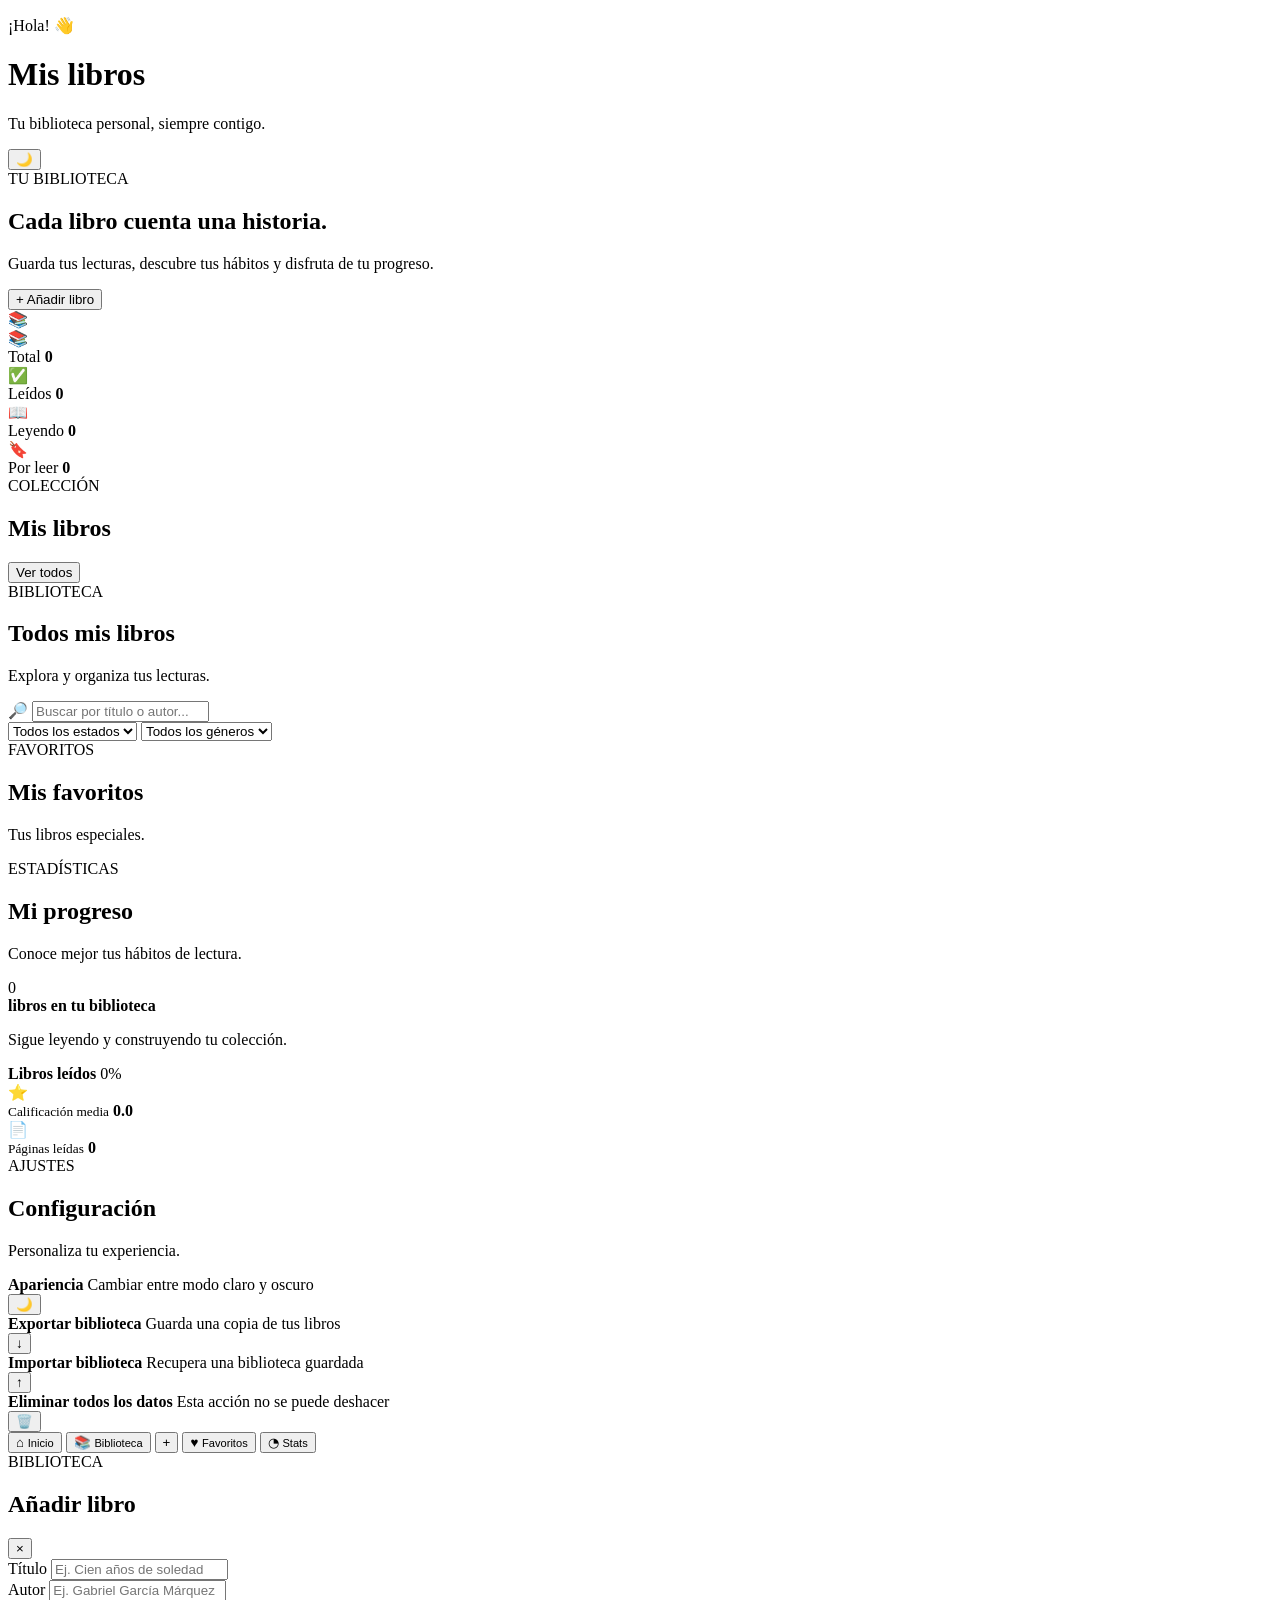
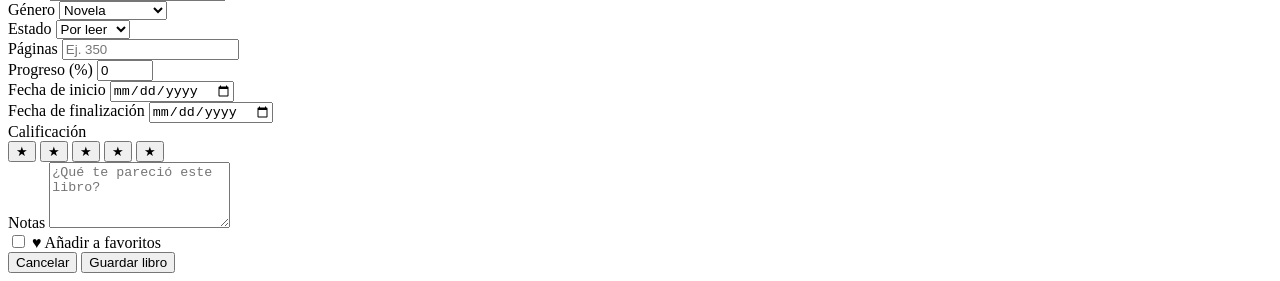
==== index.html @ 0b30e6c9 "Rename aplicacion/index.html to index.html" ====
<!DOCTYPE html>
<html lang="es">
<head>
    <meta charset="UTF-8">

    <meta
        name="viewport"
        content="width=device-width, initial-scale=1.0, viewport-fit=cover"
    >

    <meta
        name="theme-color"
        content="#f7f6f2"
    >

    <meta
        name="apple-mobile-web-app-capable"
        content="yes"
    >

    <meta
        name="apple-mobile-web-app-status-bar-style"
        content="default"
    >

    <meta
        name="apple-mobile-web-app-title"
        content="Mis Libros"
    >

    <title>Mis Libros</title>

<link rel="stylesheet" href="style.css">

<link
    rel="manifest"
    href="manifest.json"
>

<meta
    name="theme-color"
    content="#3f5b4b"
>

<meta
    name="apple-mobile-web-app-capable"
    content="yes"
>

<meta
    name="apple-mobile-web-app-status-bar-style"
    content="default"
>

<meta
    name="apple-mobile-web-app-title"
    content="Mis Libros"
>

<link
    rel="apple-touch-icon"
    href="icons/icon-192.png"
>
</head>

<body>

<div class="app">

    <!-- ================= HEADER ================= -->

    <header class="top-header">

        <div>
            <p class="hello">¡Hola! 👋</p>

            <h1>Mis libros</h1>

            <p class="subtitle">
                Tu biblioteca personal, siempre contigo.
            </p>
        </div>

        <button
            class="icon-button"
            id="themeButton"
            aria-label="Cambiar tema"
        >
            🌙
        </button>

    </header>


    <!-- ================= DASHBOARD ================= -->

    <section
        class="page"
        id="homePage"
    >

        <!-- HERO -->

        <div class="hero-card">

            <div class="hero-content">

                <span class="hero-small">
                    TU BIBLIOTECA
                </span>

                <h2>
                    Cada libro cuenta una historia.
                </h2>

                <p>
                    Guarda tus lecturas, descubre tus hábitos
                    y disfruta de tu progreso.
                </p>

                <button
                    class="primary-button"
                    id="heroAddButton"
                >
                    + Añadir libro
                </button>

            </div>

            <div class="hero-decoration">
                📚
            </div>

        </div>


        <!-- STATS -->

        <div class="stats-grid">

            <div class="stat-card">

                <div class="stat-icon">
                    📚
                </div>

                <div>
                    <span>Total</span>
                    <strong id="totalBooks">0</strong>
                </div>

            </div>


            <div class="stat-card">

                <div class="stat-icon">
                    ✅
                </div>

                <div>
                    <span>Leídos</span>
                    <strong id="readBooks">0</strong>
                </div>

            </div>


            <div class="stat-card">

                <div class="stat-icon">
                    📖
                </div>

                <div>
                    <span>Leyendo</span>
                    <strong id="readingBooks">0</strong>
                </div>

            </div>


            <div class="stat-card">

                <div class="stat-icon">
                    🔖
                </div>

                <div>
                    <span>Por leer</span>
                    <strong id="toReadBooks">0</strong>
                </div>

            </div>

        </div>


        <!-- RECENT BOOKS -->

        <div class="section-header">

            <div>
                <span class="section-label">
                    COLECCIÓN
                </span>

                <h2>Mis libros</h2>
            </div>

            <button
                class="text-button"
                id="viewAllButton"
            >
                Ver todos
            </button>

        </div>


        <div
            id="recentBooks"
            class="books-grid"
        ></div>

    </section>


    <!-- ================= LIBRARY PAGE ================= -->

    <section
        class="page hidden"
        id="libraryPage"
    >

        <div class="page-heading">

            <span class="section-label">
                BIBLIOTECA
            </span>

            <h2>Todos mis libros</h2>

            <p>
                Explora y organiza tus lecturas.
            </p>

        </div>


        <div class="search-container">

            <span>🔎</span>

            <input
                type="text"
                id="searchInput"
                placeholder="Buscar por título o autor..."
            >

        </div>


        <div class="filters">

            <select id="filterStatus">

                <option value="all">
                    Todos los estados
                </option>

                <option value="read">
                    Leídos
                </option>

                <option value="reading">
                    Leyendo
                </option>

                <option value="to-read">
                    Por leer
                </option>

            </select>


            <select id="filterGenre">

                <option value="all">
                    Todos los géneros
                </option>

                <option value="Novela">
                    Novela
                </option>

                <option value="Fantasía">
                    Fantasía
                </option>

                <option value="Ciencia ficción">
                    Ciencia ficción
                </option>

                <option value="Romance">
                    Romance
                </option>

                <option value="Misterio">
                    Misterio
                </option>

                <option value="Historia">
                    Historia
                </option>

                <option value="Biografía">
                    Biografía
                </option>

                <option value="Otro">
                    Otro
                </option>

            </select>

        </div>


        <div
            id="libraryBooks"
            class="books-grid"
        ></div>

    </section>


    <!-- ================= FAVORITES ================= -->

    <section
        class="page hidden"
        id="favoritesPage"
    >

        <div class="page-heading">

            <span class="section-label">
                FAVORITOS
            </span>

            <h2>Mis favoritos</h2>

            <p>
                Tus libros especiales.
            </p>

        </div>


        <div
            id="favoriteBooks"
            class="books-grid"
        ></div>

    </section>


    <!-- ================= STATS PAGE ================= -->

    <section
        class="page hidden"
        id="statsPage"
    >

        <div class="page-heading">

            <span class="section-label">
                ESTADÍSTICAS
            </span>

            <h2>Mi progreso</h2>

            <p>
                Conoce mejor tus hábitos de lectura.
            </p>

        </div>


        <div class="big-stat">

            <div class="big-stat-number" id="statsTotal">
                0
            </div>

            <div>
                <strong>libros en tu biblioteca</strong>

                <p>
                    Sigue leyendo y construyendo tu colección.
                </p>
            </div>

        </div>


        <div class="progress-card">

            <div class="progress-header">

                <strong>Libros leídos</strong>

                <span id="readPercentage">
                    0%
                </span>

            </div>

            <div class="progress-bar">

                <div
                    id="readProgress"
                    class="progress-fill"
                ></div>

            </div>

        </div>


        <div class="stats-details">

            <div class="detail-card">

                <span>⭐</span>

                <div>
                    <small>Calificación media</small>
                    <strong id="averageRating">
                        0.0
                    </strong>
                </div>

            </div>


            <div class="detail-card">

                <span>📄</span>

                <div>
                    <small>Páginas leídas</small>
                    <strong id="pagesRead">
                        0
                    </strong>
                </div>

            </div>

        </div>

    </section>


    <!-- ================= SETTINGS ================= -->

    <section
        class="page hidden"
        id="settingsPage"
    >

        <div class="page-heading">

            <span class="section-label">
                AJUSTES
            </span>

            <h2>Configuración</h2>

            <p>
                Personaliza tu experiencia.
            </p>

        </div>


        <div class="settings-card">

            <div class="setting-row">

                <div>

                    <strong>Apariencia</strong>

                    <span>
                        Cambiar entre modo claro y oscuro
                    </span>

                </div>

                <button
                    class="setting-action"
                    id="settingsThemeButton"
                >
                    🌙
                </button>

            </div>


            <div class="setting-row">

                <div>

                    <strong>Exportar biblioteca</strong>

                    <span>
                        Guarda una copia de tus libros
                    </span>

                </div>

                <button
                    class="setting-action"
                    id="exportButton"
                >
                    ↓
                </button>

            </div>


            <div class="setting-row">

                <div>

                    <strong>Importar biblioteca</strong>

                    <span>
                        Recupera una biblioteca guardada
                    </span>

                </div>

                <button
                    class="setting-action"
                    id="importButton"
                >
                    ↑
                </button>

            </div>


            <div class="setting-row danger-row">

                <div>

                    <strong>Eliminar todos los datos</strong>

                    <span>
                        Esta acción no se puede deshacer
                    </span>

                </div>

                <button
                    class="danger-button"
                    id="clearButton"
                >
                    🗑️
                </button>

            </div>

        </div>

        <input
            type="file"
            id="importFile"
            accept=".json"
            hidden
        >

    </section>


    <!-- ================= BOTTOM NAV ================= -->

    <nav class="bottom-nav">

        <button
            class="nav-item active"
            data-page="homePage"
        >
            <span>⌂</span>
            <small>Inicio</small>
        </button>


        <button
            class="nav-item"
            data-page="libraryPage"
        >
            <span>📚</span>
            <small>Biblioteca</small>
        </button>


        <button
            class="nav-add"
            id="addBookButton"
        >
            +
        </button>


        <button
            class="nav-item"
            data-page="favoritesPage"
        >
            <span>♥</span>
            <small>Favoritos</small>
        </button>


        <button
            class="nav-item"
            data-page="statsPage"
        >
            <span>◔</span>
            <small>Stats</small>
        </button>

    </nav>

</div>


<!-- ================= MODAL ================= -->

<div
    class="modal-overlay"
    id="modal"
>

    <div class="modal">

        <div class="modal-header">

            <div>

                <span class="section-label">
                    BIBLIOTECA
                </span>

                <h2 id="modalTitle">
                    Añadir libro
                </h2>

            </div>

            <button
                class="close-button"
                id="closeModal"
            >
                ×
            </button>

        </div>


        <form id="bookForm">

            <div class="form-group">

                <label>Título</label>

                <input
                    type="text"
                    id="title"
                    placeholder="Ej. Cien años de soledad"
                    required
                >

            </div>


            <div class="form-group">

                <label>Autor</label>

                <input
                    type="text"
                    id="author"
                    placeholder="Ej. Gabriel García Márquez"
                    required
                >

            </div>


            <div class="form-row">

                <div class="form-group">

                    <label>Género</label>

                    <select id="genre">

                        <option>Novela</option>
                        <option>Fantasía</option>
                        <option>Ciencia ficción</option>
                        <option>Romance</option>
                        <option>Misterio</option>
                        <option>Historia</option>
                        <option>Biografía</option>
                        <option>Otro</option>

                    </select>

                </div>


                <div class="form-group">

                    <label>Estado</label>

                    <select id="status">

                        <option value="to-read">
                            Por leer
                        </option>

                        <option value="reading">
                            Leyendo
                        </option>

                        <option value="read">
                            Leído
                        </option>

                    </select>

                </div>

            </div>


            <div class="form-group">

                <label>Páginas</label>

                <input
                    type="number"
                    id="pages"
                    min="0"
                    placeholder="Ej. 350"
                >

            </div>


            <div class="form-group">

                <label>Progreso (%)</label>

                <input
                    type="number"
                    id="progress"
                    min="0"
                    max="100"
                    value="0"
                    placeholder="0 - 100"
                >

            </div>


            <div class="form-group">

                <label>Fecha de inicio</label>

                <input
                    type="date"
                    id="startDate"
                >

            </div>


            <div class="form-group">

                <label>Fecha de finalización</label>

                <input
                    type="date"
                    id="finishDate"
                >

            </div>


            <div class="form-group">

                <label>Calificación</label>

                <div
                    class="rating"
                    id="rating"
                >

                    <button
                        type="button"
                        data-rating="1"
                    >
                        ★
                    </button>

                    <button
                        type="button"
                        data-rating="2"
                    >
                        ★
                    </button>

                    <button
                        type="button"
                        data-rating="3"
                    >
                        ★
                    </button>

                    <button
                        type="button"
                        data-rating="4"
                    >
                        ★
                    </button>

                    <button
                        type="button"
                        data-rating="5"
                    >
                        ★
                    </button>

                </div>

            </div>


            <div class="form-group">

                <label>Notas</label>

                <textarea
                    id="notes"
                    rows="4"
                    placeholder="¿Qué te pareció este libro?"
                ></textarea>

            </div>


            <label class="favorite-checkbox">

                <input
                    type="checkbox"
                    id="favorite"
                >

                <span>♥</span>

                Añadir a favoritos

            </label>


            <div class="form-actions">

                <button
                    type="button"
                    class="cancel-button"
                    id="cancelButton"
                >
                    Cancelar
                </button>

                <button
                    type="submit"
                    class="save-button"
                >
                    Guardar libro
                </button>

            </div>

        </form>

    </div>

</div>


<script src="script.js"></script>

</body>
</html>
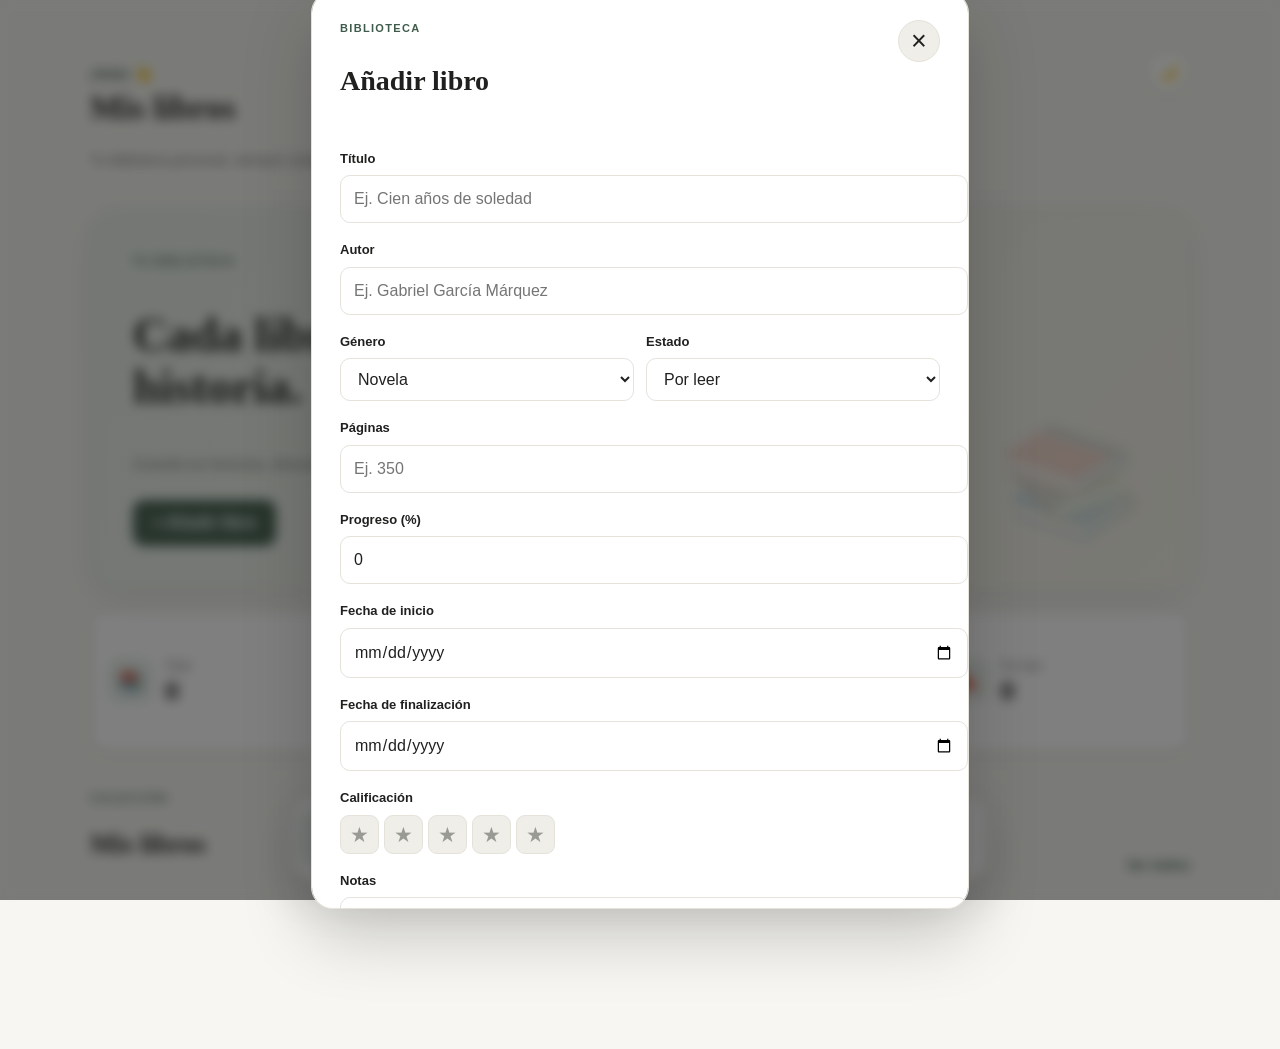
==== commit 00fcd6cf: "Update index.html" ====
--- a/index.html
+++ b/index.html
@@ -903,7 +903,6 @@
 </div>
 
 
-<script src="script.js"></script>
-
+<script src="script.js?v=2"></script>
 </body>
 </html>
--- a/style.css
+++ b/style.css
@@ -0,0 +1,1224 @@
+```css
+@import url('https://fonts.googleapis.com/css2?family=DM+Sans:wght@400;500;600;700&family=Playfair+Display:wght@600;700&display=swap');
+
+* {
+    margin: 0;
+    padding: 0;
+    box-sizing: border-box;
+}
+
+:root {
+    --background: #f7f6f2;
+    --surface: #ffffff;
+    --surface-soft: #f0eee8;
+    --text: #20211f;
+    --text-secondary: #72736d;
+    --text-muted: #999a93;
+
+    --border: #e5e2da;
+
+    --accent: #3f5b4b;
+    --accent-dark: #304638;
+    --accent-light: #e7eee9;
+
+    --danger: #b94b4b;
+    --danger-light: #f8e8e8;
+
+    --shadow: 0 10px 35px rgba(35, 38, 34, 0.08);
+    --shadow-small: 0 3px 15px rgba(35, 38, 34, 0.06);
+
+    --radius: 18px;
+    --radius-small: 12px;
+}
+
+body.dark {
+    --background: #181b19;
+    --surface: #222622;
+    --surface-soft: #2b302c;
+    --text: #f2f3ee;
+    --text-secondary: #aeb3aa;
+    --text-muted: #7f857e;
+
+    --border: #353a35;
+
+    --accent: #9bb9a5;
+    --accent-dark: #b4cdbb;
+    --accent-light: #2b3930;
+
+    --danger: #df8585;
+    --danger-light: #3a2929;
+
+    --shadow: 0 12px 40px rgba(0, 0, 0, 0.25);
+    --shadow-small: 0 4px 18px rgba(0, 0, 0, 0.2);
+}
+
+html {
+    min-height: 100%;
+    background: var(--background);
+}
+
+body {
+    min-height: 100vh;
+    background: var(--background);
+    color: var(--text);
+    font-family: 'DM Sans', sans-serif;
+    line-height: 1.5;
+    transition: background .25s ease, color .25s ease;
+}
+
+button,
+input,
+select,
+textarea {
+    font: inherit;
+}
+
+button {
+    cursor: pointer;
+}
+
+input,
+select,
+textarea {
+    outline: none;
+}
+
+.app {
+    width: 100%;
+    min-height: 100vh;
+    padding-bottom: 105px;
+}
+
+/* ================= HEADER ================= */
+
+.top-header {
+    width: 100%;
+    max-width: 1100px;
+    margin: 0 auto;
+    padding: 42px 32px 25px;
+
+    display: flex;
+    justify-content: space-between;
+    align-items: flex-start;
+}
+
+.top-header h1 {
+    margin-top: 3px;
+
+    font-family: 'Playfair Display', serif;
+    font-size: 34px;
+    line-height: 1.15;
+    color: var(--text);
+}
+
+.hello {
+    margin-bottom: 2px;
+    color: var(--accent);
+    font-size: 14px;
+    font-weight: 700;
+}
+
+.subtitle {
+    margin-top: 6px;
+    color: var(--text-secondary);
+    font-size: 14px;
+}
+
+.icon-button {
+    width: 44px;
+    height: 44px;
+
+    border: 1px solid var(--border);
+    border-radius: 50%;
+
+    background: var(--surface);
+    color: var(--text);
+
+    display: flex;
+    align-items: center;
+    justify-content: center;
+
+    box-shadow: var(--shadow-small);
+
+    transition: .2s ease;
+}
+
+.icon-button:hover {
+    transform: translateY(-2px);
+    box-shadow: var(--shadow);
+}
+
+/* ================= PAGES ================= */
+
+.page {
+    width: 100%;
+    max-width: 1100px;
+    margin: 0 auto;
+    padding: 0 32px 35px;
+
+    animation: fadeIn .25s ease;
+}
+
+.page.hidden {
+    display: none;
+}
+
+@keyframes fadeIn {
+    from {
+        opacity: 0;
+        transform: translateY(5px);
+    }
+
+    to {
+        opacity: 1;
+        transform: translateY(0);
+    }
+}
+
+/* ================= HERO ================= */
+
+.hero-card {
+    position: relative;
+    overflow: hidden;
+
+    min-height: 285px;
+    padding: 42px;
+
+    display: flex;
+    align-items: center;
+    justify-content: space-between;
+
+    border-radius: 26px;
+
+    background:
+        linear-gradient(
+            135deg,
+            #e8eee9 0%,
+            #f5f1e8 100%
+        );
+
+    border: 1px solid #dfe5df;
+
+    box-shadow: var(--shadow);
+}
+
+body.dark .hero-card {
+    background:
+        linear-gradient(
+            135deg,
+            #29362e 0%,
+            #302e28 100%
+        );
+
+    border-color: #3b443d;
+}
+
+.hero-content {
+    position: relative;
+    z-index: 2;
+    max-width: 610px;
+}
+
+.hero-small,
+.section-label {
+    display: block;
+
+    margin-bottom: 8px;
+
+    color: var(--accent);
+    font-size: 11px;
+    font-weight: 700;
+    letter-spacing: .12em;
+}
+
+.hero-card h2 {
+    max-width: 570px;
+
+    font-family: 'Playfair Display', serif;
+    font-size: clamp(32px, 5vw, 48px);
+    line-height: 1.08;
+
+    color: var(--text);
+}
+
+.hero-card p {
+    max-width: 510px;
+    margin: 15px 0 25px;
+
+    color: var(--text-secondary);
+    font-size: 15px;
+}
+
+.hero-decoration {
+    position: absolute;
+    right: 50px;
+    bottom: 25px;
+
+    font-size: 110px;
+
+    opacity: .15;
+    transform: rotate(-8deg);
+    user-select: none;
+}
+
+/* ================= BUTTONS ================= */
+
+.primary-button {
+    min-height: 46px;
+    padding: 11px 20px;
+
+    border: 0;
+    border-radius: 11px;
+
+    background: var(--accent);
+    color: white;
+
+    font-weight: 700;
+
+    transition: .2s ease;
+}
+
+.primary-button:hover {
+    background: var(--accent-dark);
+    transform: translateY(-2px);
+    box-shadow: var(--shadow-small);
+}
+
+.text-button {
+    padding: 7px 0;
+
+    border: 0;
+    background: transparent;
+
+    color: var(--accent);
+
+    font-weight: 700;
+    font-size: 14px;
+}
+
+.text-button:hover {
+    text-decoration: underline;
+}
+
+/* ================= STATS ================= */
+
+.stats-grid {
+    display: grid;
+    grid-template-columns: repeat(4, 1fr);
+    gap: 14px;
+
+    margin: 20px 0 38px;
+}
+
+.stat-card {
+    min-height: 105px;
+    padding: 18px;
+
+    display: flex;
+    align-items: center;
+    gap: 13px;
+
+    background: var(--surface);
+    border: 1px solid var(--border);
+    border-radius: var(--radius);
+
+    box-shadow: var(--shadow-small);
+
+    transition: .2s ease;
+}
+
+.stat-card:hover {
+    transform: translateY(-2px);
+    box-shadow: var(--shadow);
+}
+
+.stat-icon {
+    width: 43px;
+    height: 43px;
+
+    flex-shrink: 0;
+
+    display: flex;
+    align-items: center;
+    justify-content: center;
+
+    border-radius: 12px;
+    background: var(--accent-light);
+
+    font-size: 20px;
+}
+
+.stat-card span {
+    display: block;
+
+    color: var(--text-secondary);
+    font-size: 12px;
+}
+
+.stat-card strong {
+    display: block;
+    margin-top: 2px;
+
+    font-family: 'Playfair Display', serif;
+    font-size: 28px;
+    line-height: 1;
+
+    color: var(--text);
+}
+
+/* ================= SECTION ================= */
+
+.section-header {
+    margin-bottom: 18px;
+
+    display: flex;
+    justify-content: space-between;
+    align-items: flex-end;
+}
+
+.section-header h2 {
+    font-family: 'Playfair Display', serif;
+    font-size: 27px;
+    line-height: 1.15;
+}
+
+/* ================= BOOK GRID ================= */
+
+.books-grid {
+    display: grid;
+    grid-template-columns: repeat(4, minmax(0, 1fr));
+    gap: 18px;
+}
+
+/*
+   Estas reglas también sirven para las tarjetas
+   que genera script.js.
+*/
+
+.book-card {
+    overflow: hidden;
+
+    background: var(--surface);
+    border: 1px solid var(--border);
+    border-radius: var(--radius);
+
+    box-shadow: var(--shadow-small);
+
+    transition: .2s ease;
+}
+
+.book-card:hover {
+    transform: translateY(-4px);
+    box-shadow: var(--shadow);
+}
+
+.book-card img,
+.book-cover {
+    width: 100%;
+    aspect-ratio: 2 / 3;
+    object-fit: cover;
+    background: var(--surface-soft);
+}
+
+.book-info {
+    padding: 14px;
+}
+
+.book-title {
+    font-family: 'Playfair Display', serif;
+    font-size: 17px;
+    font-weight: 700;
+    line-height: 1.25;
+}
+
+.book-author {
+    margin-top: 4px;
+
+    color: var(--text-secondary);
+    font-size: 13px;
+}
+
+.book-meta {
+    margin-top: 10px;
+
+    color: var(--text-muted);
+    font-size: 12px;
+}
+
+/* ================= PAGE HEADINGS ================= */
+
+.page-heading {
+    margin-bottom: 25px;
+}
+
+.page-heading h2 {
+    font-family: 'Playfair Display', serif;
+    font-size: 34px;
+    line-height: 1.15;
+}
+
+.page-heading p {
+    margin-top: 7px;
+    color: var(--text-secondary);
+}
+
+/* ================= SEARCH ================= */
+
+.search-container {
+    position: relative;
+
+    margin-bottom: 14px;
+}
+
+.search-container > span {
+    position: absolute;
+    left: 15px;
+    top: 50%;
+
+    transform: translateY(-50%);
+
+    color: var(--text-muted);
+    font-size: 17px;
+}
+
+.search-container input {
+    width: 100%;
+    height: 48px;
+
+    padding: 0 15px 0 45px;
+
+    border: 1px solid var(--border);
+    border-radius: 12px;
+
+    background: var(--surface);
+    color: var(--text);
+
+    box-shadow: var(--shadow-small);
+}
+
+.search-container input:focus {
+    border-color: var(--accent);
+    box-shadow: 0 0 0 3px var(--accent-light);
+}
+
+/* ================= FILTERS ================= */
+
+.filters {
+    display: grid;
+    grid-template-columns: 1fr 1fr;
+    gap: 12px;
+
+    margin-bottom: 25px;
+}
+
+.filters select {
+    height: 45px;
+
+    padding: 0 13px;
+
+    border: 1px solid var(--border);
+    border-radius: 11px;
+
+    background: var(--surface);
+    color: var(--text);
+}
+
+/* ================= STATS PAGE ================= */
+
+.big-stat {
+    padding: 30px;
+
+    display: flex;
+    align-items: center;
+    gap: 22px;
+
+    background: var(--surface);
+    border: 1px solid var(--border);
+    border-radius: var(--radius);
+
+    box-shadow: var(--shadow-small);
+
+    margin-bottom: 16px;
+}
+
+.big-stat-number {
+    font-family: 'Playfair Display', serif;
+    font-size: 58px;
+    font-weight: 700;
+    line-height: 1;
+
+    color: var(--accent);
+}
+
+.big-stat strong {
+    font-size: 17px;
+}
+
+.big-stat p {
+    margin-top: 5px;
+    color: var(--text-secondary);
+    font-size: 13px;
+}
+
+.progress-card {
+    padding: 24px;
+
+    background: var(--surface);
+    border: 1px solid var(--border);
+    border-radius: var(--radius);
+
+    box-shadow: var(--shadow-small);
+}
+
+.progress-header {
+    display: flex;
+    justify-content: space-between;
+    margin-bottom: 12px;
+}
+
+.progress-header span {
+    color: var(--accent);
+    font-weight: 700;
+}
+
+.progress-bar {
+    width: 100%;
+    height: 10px;
+
+    overflow: hidden;
+
+    border-radius: 99px;
+    background: var(--surface-soft);
+}
+
+.progress-fill {
+    width: 0;
+    height: 100%;
+
+    border-radius: inherit;
+    background: var(--accent);
+
+    transition: width .4s ease;
+}
+
+.stats-details {
+    display: grid;
+    grid-template-columns: 1fr 1fr;
+    gap: 14px;
+
+    margin-top: 16px;
+}
+
+.detail-card {
+    padding: 20px;
+
+    display: flex;
+    align-items: center;
+    gap: 13px;
+
+    background: var(--surface);
+    border: 1px solid var(--border);
+    border-radius: var(--radius);
+
+    box-shadow: var(--shadow-small);
+}
+
+.detail-card > span {
+    font-size: 25px;
+}
+
+.detail-card small {
+    display: block;
+    color: var(--text-secondary);
+}
+
+.detail-card strong {
+    display: block;
+    margin-top: 2px;
+
+    font-family: 'Playfair Display', serif;
+    font-size: 24px;
+}
+
+/* ================= SETTINGS ================= */
+
+.settings-card {
+    overflow: hidden;
+
+    background: var(--surface);
+    border: 1px solid var(--border);
+    border-radius: var(--radius);
+
+    box-shadow: var(--shadow-small);
+}
+
+.setting-row {
+    min-height: 85px;
+
+    padding: 18px 22px;
+
+    display: flex;
+    align-items: center;
+    justify-content: space-between;
+    gap: 20px;
+
+    border-bottom: 1px solid var(--border);
+}
+
+.setting-row:last-child {
+    border-bottom: 0;
+}
+
+.setting-row strong {
+    display: block;
+    font-size: 15px;
+}
+
+.setting-row span {
+    display: block;
+    margin-top: 3px;
+
+    color: var(--text-secondary);
+    font-size: 13px;
+}
+
+.setting-action,
+.close-button {
+    width: 42px;
+    height: 42px;
+
+    flex-shrink: 0;
+
+    display: flex;
+    align-items: center;
+    justify-content: center;
+
+    border: 1px solid var(--border);
+    border-radius: 50%;
+
+    background: var(--surface-soft);
+    color: var(--text);
+
+    font-size: 18px;
+}
+
+.setting-action:hover,
+.close-button:hover {
+    background: var(--accent-light);
+    color: var(--accent);
+}
+
+.danger-row strong {
+    color: var(--danger);
+}
+
+.danger-button {
+    width: 42px;
+    height: 42px;
+
+    flex-shrink: 0;
+
+    border: 0;
+    border-radius: 50%;
+
+    background: var(--danger-light);
+    color: var(--danger);
+
+    display: flex;
+    align-items: center;
+    justify-content: center;
+}
+
+.danger-button:hover {
+    transform: scale(1.05);
+}
+
+/* ================= BOTTOM NAV ================= */
+
+.bottom-nav {
+    position: fixed;
+    left: 50%;
+    bottom: 18px;
+
+    z-index: 500;
+
+    width: min(680px, calc(100% - 30px));
+    height: 72px;
+
+    transform: translateX(-50%);
+
+    display: grid;
+    grid-template-columns: 1fr 1fr 72px 1fr 1fr;
+    align-items: center;
+
+    padding: 7px;
+
+    background: rgba(255, 255, 255, .94);
+    border: 1px solid var(--border);
+    border-radius: 23px;
+
+    box-shadow: 0 15px 45px rgba(30, 35, 31, .15);
+
+    backdrop-filter: blur(18px);
+    -webkit-backdrop-filter: blur(18px);
+}
+
+body.dark .bottom-nav {
+    background: rgba(34, 38, 34, .94);
+}
+
+.nav-item {
+    height: 58px;
+
+    border: 0;
+    border-radius: 17px;
+
+    background: transparent;
+    color: var(--text-muted);
+
+    display: flex;
+    flex-direction: column;
+    align-items: center;
+    justify-content: center;
+    gap: 2px;
+
+    transition: .2s ease;
+}
+
+.nav-item span {
+    font-size: 19px;
+    line-height: 1;
+}
+
+.nav-item small {
+    font-size: 10px;
+    font-weight: 600;
+}
+
+.nav-item:hover {
+    background: var(--surface-soft);
+    color: var(--text);
+}
+
+.nav-item.active {
+    background: var(--accent-light);
+    color: var(--accent);
+}
+
+.nav-add {
+    width: 58px;
+    height: 58px;
+
+    justify-self: center;
+
+    border: 0;
+    border-radius: 19px;
+
+    background: var(--accent);
+    color: white;
+
+    font-size: 30px;
+    font-weight: 400;
+
+    box-shadow: 0 7px 20px rgba(63, 91, 75, .28);
+
+    transition: .2s ease;
+}
+
+.nav-add:hover {
+    transform: translateY(-3px);
+    background: var(--accent-dark);
+}
+
+/* ================= MODAL ================= */
+
+.modal-overlay {
+    position: fixed;
+    inset: 0;
+
+    z-index: 1000;
+
+    display: flex;
+    align-items: center;
+    justify-content: center;
+
+    padding: 20px;
+
+    background: rgba(20, 23, 21, .55);
+
+    backdrop-filter: blur(6px);
+    -webkit-backdrop-filter: blur(6px);
+}
+
+.modal-overlay.hidden {
+    display: none;
+}
+
+.modal {
+    width: min(600px, 100%);
+    max-height: calc(100vh - 40px);
+
+    overflow-y: auto;
+
+    padding: 28px;
+
+    background: var(--surface);
+    border: 1px solid var(--border);
+    border-radius: 22px;
+
+    box-shadow: 0 25px 70px rgba(0, 0, 0, .2);
+
+    animation: modalIn .2s ease;
+}
+
+@keyframes modalIn {
+    from {
+        opacity: 0;
+        transform: translateY(12px) scale(.98);
+    }
+
+    to {
+        opacity: 1;
+        transform: translateY(0) scale(1);
+    }
+}
+
+.modal-header {
+    display: flex;
+    align-items: flex-start;
+    justify-content: space-between;
+
+    margin-bottom: 24px;
+}
+
+.modal-header h2 {
+    font-family: 'Playfair Display', serif;
+    font-size: 28px;
+}
+
+.close-button {
+    font-size: 27px;
+    line-height: 1;
+}
+
+/* ================= FORM ================= */
+
+.form-group {
+    margin-bottom: 17px;
+}
+
+.form-group label {
+    display: block;
+    margin-bottom: 7px;
+
+    color: var(--text);
+    font-size: 13px;
+    font-weight: 700;
+}
+
+.form-group input,
+.form-group select,
+.form-group textarea {
+    width: 100%;
+
+    padding: 11px 13px;
+
+    border: 1px solid var(--border);
+    border-radius: 10px;
+
+    background: var(--surface);
+    color: var(--text);
+}
+
+.form-group input:focus,
+.form-group select:focus,
+.form-group textarea:focus {
+    border-color: var(--accent);
+    box-shadow: 0 0 0 3px var(--accent-light);
+}
+
+.form-group textarea {
+    min-height: 105px;
+    resize: vertical;
+}
+
+.form-row {
+    display: grid;
+    grid-template-columns: 1fr 1fr;
+    gap: 12px;
+}
+
+/* ================= RATING ================= */
+
+.rating {
+    display: flex;
+    gap: 5px;
+}
+
+.rating button {
+    width: 39px;
+    height: 39px;
+
+    border: 1px solid var(--border);
+    border-radius: 9px;
+
+    background: var(--surface-soft);
+    color: var(--text-muted);
+
+    font-size: 21px;
+
+    transition: .15s ease;
+}
+
+.rating button:hover,
+.rating button.active {
+    color: #d19b32;
+    background: #fbf3dc;
+    border-color: #e8d39d;
+}
+
+/* ================= FAVORITE ================= */
+
+.favorite-checkbox {
+    display: flex;
+    align-items: center;
+    gap: 9px;
+
+    margin: 20px 0;
+
+    color: var(--text-secondary);
+    font-size: 14px;
+    font-weight: 600;
+
+    cursor: pointer;
+}
+
+.favorite-checkbox input {
+    width: 17px;
+    height: 17px;
+    accent-color: var(--accent);
+}
+
+.favorite-checkbox span {
+    color: var(--danger);
+    font-size: 18px;
+}
+
+/* ================= FORM ACTIONS ================= */
+
+.form-actions {
+    display: flex;
+    justify-content: flex-end;
+    gap: 10px;
+
+    padding-top: 8px;
+}
+
+.cancel-button,
+.save-button {
+    min-height: 43px;
+
+    padding: 10px 17px;
+
+    border-radius: 10px;
+
+    font-weight: 700;
+}
+
+.cancel-button {
+    border: 1px solid var(--border);
+    background: var(--surface-soft);
+    color: var(--text);
+}
+
+.cancel-button:hover {
+    background: var(--border);
+}
+
+.save-button {
+    border: 0;
+    background: var(--accent);
+    color: white;
+}
+
+.save-button:hover {
+    background: var(--accent-dark);
+}
+
+/* ================= MOBILE ================= */
+
+@media (max-width: 850px) {
+
+    .top-header,
+    .page {
+        padding-left: 22px;
+        padding-right: 22px;
+    }
+
+    .books-grid {
+        grid-template-columns: repeat(3, minmax(0, 1fr));
+    }
+
+    .stats-grid {
+        grid-template-columns: repeat(2, 1fr);
+    }
+}
+
+@media (max-width: 600px) {
+
+    .app {
+        padding-bottom: 100px;
+    }
+
+    .top-header {
+        padding-top: 27px;
+        padding-bottom: 20px;
+    }
+
+    .top-header h1 {
+        font-size: 28px;
+    }
+
+    .subtitle {
+        font-size: 13px;
+    }
+
+    .page {
+        padding-left: 15px;
+        padding-right: 15px;
+    }
+
+    .hero-card {
+        min-height: 320px;
+        padding: 27px 23px;
+        align-items: flex-start;
+    }
+
+    .hero-card h2 {
+        font-size: 34px;
+        max-width: 310px;
+    }
+
+    .hero-card p {
+        max-width: 300px;
+    }
+
+    .hero-decoration {
+        right: 20px;
+        bottom: 10px;
+        font-size: 80px;
+    }
+
+    .stats-grid {
+        gap: 9px;
+        margin-bottom: 30px;
+    }
+
+    .stat-card {
+        min-height: 92px;
+        padding: 13px;
+        gap: 9px;
+    }
+
+    .stat-icon {
+        width: 36px;
+        height: 36px;
+        font-size: 17px;
+    }
+
+    .stat-card strong {
+        font-size: 24px;
+    }
+
+    .section-header h2 {
+        font-size: 24px;
+    }
+
+    .books-grid {
+        grid-template-columns: repeat(2, minmax(0, 1fr));
+        gap: 12px;
+    }
+
+    .page-heading h2 {
+        font-size: 29px;
+    }
+
+    .filters {
+        grid-template-columns: 1fr;
+    }
+
+    .big-stat {
+        padding: 22px;
+        gap: 15px;
+    }
+
+    .big-stat-number {
+        font-size: 46px;
+    }
+
+    .stats-details {
+        grid-template-columns: 1fr;
+    }
+
+    .modal-overlay {
+        padding: 10px;
+        align-items: flex-end;
+    }
+
+    .modal {
+        max-height: 92vh;
+        padding: 22px 18px;
+        border-radius: 22px 22px 14px 14px;
+    }
+
+    .form-row {
+        grid-template-columns: 1fr;
+        gap: 0;
+    }
+
+    .bottom-nav {
+        bottom: 10px;
+        width: calc(100% - 20px);
+        height: 68px;
+        grid-template-columns: 1fr 1fr 66px 1fr 1fr;
+    }
+
+    .nav-item {
+        height: 54px;
+    }
+
+    .nav-add {
+        width: 54px;
+        height: 54px;
+    }
+}
+
+@media (max-width: 380px) {
+
+    .hero-card h2 {
+        font-size: 30px;
+    }
+
+    .stat-card {
+        padding: 10px;
+    }
+
+    .stat-card span {
+        font-size: 11px;
+    }
+
+    .stat-card strong {
+        font-size: 21px;
+    }
+
+    .stat-icon {
+        width: 32px;
+        height: 32px;
+        font-size: 15px;
+    }
+
+    .nav-item small {
+        font-size: 9px;
+    }
+}
+```
